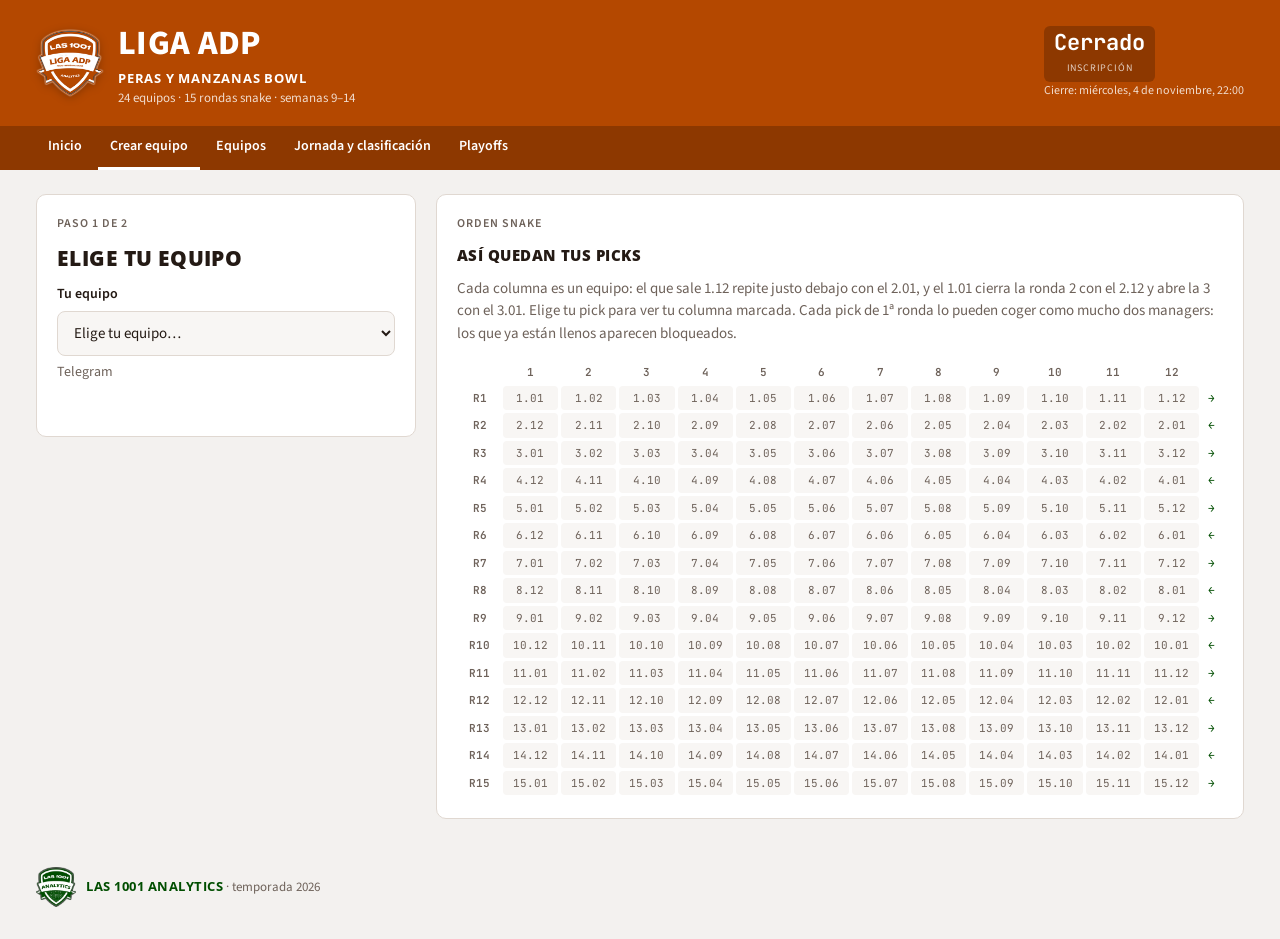
==== equipo.html @ 312ecc6f "Versionar JS y CSS para que los navegadores no usen la copia en caché Co-Authored-By: Claude Opus 5." ====
<!doctype html>
<html lang="es">
<head>
<meta charset="utf-8">
<meta name="viewport" content="width=device-width, initial-scale=1, viewport-fit=cover">
<title>Crear equipo · Liga ADP</title>
<meta name="claude:viewport-fit-sides" content="cover">
<link rel="preconnect" href="https://fonts.googleapis.com">
<link rel="preconnect" href="https://fonts.gstatic.com" crossorigin>
<link rel="stylesheet" href="https://fonts.googleapis.com/css2?family=Open+Sans:wght@700;800&family=Source+Sans+3:wght@400;600;700&family=JetBrains+Mono:wght@500;700&display=swap">
<link rel="stylesheet" href="css/styles.css?v=2026102401">
</head>
<body data-page="equipo">
<!--BODY-->
<header id="cabecera"></header>

<main class="wrap">
  <div class="notice" id="aviso-datos" hidden></div>

  <!-- Paso 1: inscripción -->
  <section class="step1" id="paso1">
    <form class="panel stack" id="form-inscripcion" novalidate>
      <div class="eyebrow">Paso 1 de 2</div>
      <h2>Elige tu equipo</h2>
      <div class="field" id="campo-manager" hidden>
        <label for="in-manager">Tu equipo</label>
        <select id="in-manager" class="select"></select>
        <div class="muted" id="manager-info" style="font-size:14px"></div>
        <div class="err" id="err-manager"></div>
      </div>
      <div class="field" id="campo-equipo">
        <label for="in-equipo">Nombre del equipo</label>
        <input type="text" id="in-equipo" maxlength="40" autocomplete="off" placeholder="Long Snapper">
        <div class="err" id="err-equipo"></div>
      </div>
      <div class="field" id="campo-telegram">
        <label for="in-telegram">Usuario de Telegram</label>
        <input type="text" id="in-telegram" maxlength="33" autocomplete="off" placeholder="@bocamolls">
        <div class="err" id="err-telegram"></div>
      </div>
      <div class="field" id="campo-grupo">
        <span id="lbl-grupo" style="font-weight:600;font-size:14px">Grupo</span>
        <div class="slots grupos" id="grupos" role="group" aria-labelledby="lbl-grupo"></div>
        <div class="err" id="err-grupo"></div>
      </div>
      <div class="field" id="campo-clave" hidden>
        <label for="in-clave">Contraseña</label>
        <div class="row">
          <input type="password" id="in-clave" maxlength="40" autocomplete="current-password" style="flex:1;min-width:0">
          <button class="btn" type="button" id="btn-entrar">Entrar</button>
        </div>
        <div class="muted" style="font-size:13px">Te la pasa el comisionado por Telegram. Así nadie más puede tocar tu equipo.</div>
        <div class="err" id="err-clave"></div>
      </div>
      <div class="field" id="campo-slot">
        <span id="lbl-slot" style="font-weight:600;font-size:14px">Pick de 1ª ronda</span>
        <div class="slots" id="slots" role="group" aria-labelledby="lbl-slot"></div>
        <div class="err" id="err-slot"></div>
      </div>
      <div class="row">
        <button class="btn" type="submit" id="btn-empezar">Ver mis 15 rondas</button>
        <button class="btn ghost" type="button" id="btn-ejemplo" hidden>Rellenar ejemplo</button>
      </div>
    </form>

    <div class="panel stack">
      <div class="eyebrow">Orden snake</div>
      <h3 id="board-titulo">Así quedan tus picks</h3>
      <p class="muted" style="margin:0">Cada columna es un equipo: el que sale 1.12 repite justo debajo con el 2.01, y el 1.01 cierra la ronda 2 con el 2.12 y abre la 3 con el 3.01. Elige tu pick para ver tu columna marcada. Cada pick de 1ª ronda lo pueden coger como mucho dos managers: los que ya están llenos aparecen bloqueados.</p>
      <div class="board-scroll"><table class="board" id="board"></table></div>
    </div>
  </section>

  <!-- Paso 2: draft -->
  <section class="step2" id="paso2" hidden>
    <div class="panel stack">
      <div class="team-head">
        <div>
          <div class="eyebrow">Paso 2 de 2 · Tu draft</div>
          <h2 id="t-equipo"></h2>
          <div class="muted" id="t-meta"></div>
        </div>
        <div class="row">
          <label class="row muted" style="font-size:13px;gap:6px"><input type="checkbox" id="chk-elegibles" checked> Sugerir solo jugadores elegibles</label>
          <span class="chip idle" id="estado-guardado" hidden></span>
          <button class="btn ghost" type="button" id="btn-editar" hidden>Cambiar datos</button>
          <button class="btn ghost" type="button" id="btn-salir" hidden>Salir</button>
        </div>
      </div>
      <p class="muted" style="margin:0">Regla: en cada ronda solo vale un jugador cuyo ADP sea igual o mayor que el número de ese pick. Escribe o busca el nombre, o filtra por posición. La columna Bye solo marca los que caen entre las semanas 9 y 14.</p>
      <div class="table-scroll">
        <table class="picks">
          <thead><tr><th>Ronda</th><th>Pick</th><th>Jugador</th><th>Pos</th><th>NFL</th><th>ADP</th><th>Bye</th><th>Estado</th></tr></thead>
          <tbody id="tbody-picks"></tbody>
        </table>
      </div>
    </div>

    <aside class="aside">
      <div class="panel stack">
        <h3>Composición</h3>
        <div class="counts" id="conteo"></div>
      </div>
      <div class="panel stack">
        <h3>Alineación puntuable</h3>
        <p class="muted" style="margin:0;font-size:13px">Cada semana puntúan los mejores. Hasta tener puntos reales, se muestra por mejor ADP.</p>
        <div class="lineup" id="alineacion"></div>
        <div class="bench-head"><h3>Banquillo</h3><span class="chip idle num" id="banquillo-n"></span></div>
        <p class="muted" style="margin:0;font-size:13px">Las 7 rondas restantes. Entran solas si un titular rinde menos o tiene bye.</p>
        <div class="lineup bench" id="banquillo"></div>
      </div>
      <div class="panel stack">
        <h3>Byes · semanas <span id="rango-semanas"></span></h3>
        <div class="byes" id="byes"></div>
      </div>
      <div class="panel stack">
        <h3>Comprobaciones</h3>
        <ul class="checks" id="checks"></ul>
        <div class="row">
          <button class="btn" type="button" id="btn-copiar" disabled>Copiar para Telegram</button>
        </div>
        <textarea class="export" id="export" readonly hidden aria-label="Equipo exportado"></textarea>
        <button class="btn ghost" type="button" id="btn-reset">Borrar mi draft</button>
        <div class="row" id="confirm-reset" hidden>
          <span class="muted" style="font-size:13px">¿Seguro? Se borran las 15 rondas.</span>
          <button class="btn" type="button" id="btn-reset-si">Sí, borrar</button>
          <button class="btn ghost" type="button" id="btn-reset-no">Cancelar</button>
        </div>
      </div>
      <div class="panel stack">
        <details>
          <summary>Puntuación (Fleaflicker 346180)</summary>
          <div class="scoring" id="scoring" style="margin-top:10px"></div>
        </details>
      </div>
    </aside>
  </section>
</main>
<footer id="pie"></footer>
<div class="sugerencias" id="sugerencias" role="listbox" aria-label="Jugadores" hidden></div>
<div class="toast" id="toast" hidden role="status"></div>
<!--/BODY-->
<script src="js/config.js?v=2026102401"></script>
<script src="js/layout.js?v=2026102401"></script>
<script src="js/draft.js?v=2026102401"></script>
<script src="js/adp.js?v=2026102401"></script>
<script src="js/liga.js?v=2026102401"></script>
<script src="js/app.js?v=2026102401"></script>
</body>
</html>
---- css/styles.css ----
/* Identidad: naranja Liga ADP + verde Las 1001 Analytics. Layout: cabecera tipo marcador + dos columnas (draft a la izquierda, panel de control fijo a la derecha). */
:root {
  --bg: #f3f1ef;
  --surface: #ffffff;
  --surface-2: #f8f6f4;
  --ink: #241a14;
  --muted: #6e625a;
  --line: #e0d8d1;
  --turf: #b44800;
  --turf-ink: #ffffff;
  --chalk: #fff7f0;
  --amber: #004e00;
  --field: #004e00;
  --ok: #1f7a2e;
  --ok-bg: #e3f2e3;
  --bad: #b3261e;
  --bad-bg: #fbe6e4;
  --warn: #8a5a00;
  --warn-bg: #fdf1d8;
  --board: #b44800;
  --board-ink: #ffffff;
  --board-chip: rgba(0, 0, 0, .22);
  --font-display: "Open Sans", "Verdana", "Segoe UI", sans-serif;
  --font-body: "Source Sans 3", "Segoe UI", system-ui, sans-serif;
  --font-mono: "JetBrains Mono", ui-monospace, "Cascadia Mono", Consolas, monospace;
  --radius: 10px;
}
@media (prefers-color-scheme: dark) {
  :root:not([data-theme="light"]) {
    --bg: #16110e; --surface: #1f1814; --surface-2: #29201b; --ink: #f1e9e3; --muted: #a8998f;
    --line: #3b2e27; --turf: #ec7a30; --turf-ink: #1a0b02; --chalk: #fff7f0; --amber: #6fc46f; --field: #6fc46f;
    --ok: #74d17f; --ok-bg: #183319; --bad: #ff8a80; --bad-bg: #3a1a18; --warn: #f2c467; --warn-bg: #3a2d12;
    --board: #8a3600; --board-ink: #fff4ec; --board-chip: rgba(0, 0, 0, .3);
    color-scheme: dark;
  }
}
:root[data-theme="dark"] {
    --bg: #16110e; --surface: #1f1814; --surface-2: #29201b; --ink: #f1e9e3; --muted: #a8998f;
    --line: #3b2e27; --turf: #ec7a30; --turf-ink: #1a0b02; --chalk: #fff7f0; --amber: #6fc46f; --field: #6fc46f;
    --ok: #74d17f; --ok-bg: #183319; --bad: #ff8a80; --bad-bg: #3a1a18; --warn: #f2c467; --warn-bg: #3a2d12;
    --board: #8a3600; --board-ink: #fff4ec; --board-chip: rgba(0, 0, 0, .3);
    color-scheme: dark;
}

* { box-sizing: border-box; }
[hidden] { display: none !important; }
body {
  background: var(--bg);
  color: var(--ink);
  font-family: var(--font-body);
  font-size: 15px;
  line-height: 1.5;
  margin: 0;
}
.wrap {
  max-width: 1240px;
  margin: 0 auto;
  padding-left: max(16px, env(safe-area-inset-left, 0px));
  padding-right: max(16px, env(safe-area-inset-right, 0px));
}
h1, h2, h3 { font-family: var(--font-display); text-wrap: balance; margin: 0; line-height: 1.1; }
.num { font-family: var(--font-mono); font-variant-numeric: tabular-nums; }
.eyebrow { font-size: 12px; letter-spacing: .08em; text-transform: uppercase; color: var(--muted); font-weight: 600; }
button, input, select { font: inherit; color: inherit; }
:focus-visible { outline: 2px solid var(--amber); outline-offset: 2px; }

/* Cabecera marcador */
.scoreboard { background: var(--board); color: var(--board-ink); }
.scoreboard .wrap { display: flex; flex-wrap: wrap; align-items: center; justify-content: space-between; gap: 16px; padding-block: 18px; }
.brand { display: flex; align-items: center; gap: 14px; min-width: 0; color: inherit; text-decoration: none; }
.brand img { width: 68px; height: auto; flex: none; filter: drop-shadow(0 2px 4px rgba(0,0,0,.25)); }
.scoreboard .h1 { font-size: clamp(24px, 4vw, 34px); font-weight: 800; letter-spacing: .01em; text-transform: uppercase; }
.scoreboard .bowl { font-family: var(--font-display); font-weight: 700; font-size: 13px; letter-spacing: .06em; text-transform: uppercase; }
.scoreboard .sub { font-size: 13px; opacity: .8; }
.clock { display: flex; gap: 6px; align-items: stretch; }
.clock div { background: var(--board-chip); border-radius: 6px; padding: 4px 10px; text-align: center; min-width: 54px; }
.clock b { display: block; font-family: var(--font-mono); font-size: 22px; color: var(--board-ink); line-height: 1.2; }
.clock small { font-size: 10px; letter-spacing: .08em; text-transform: uppercase; opacity: .75; }
.clock-label { font-size: 12px; opacity: .8; text-align: right; }

main.wrap { padding-block: 24px 48px; display: grid; gap: 20px; }
.panel { background: var(--surface); border: 1px solid var(--line); border-radius: var(--radius); padding: 20px; min-width: 0; }
.panel h2 { font-size: 21px; font-weight: 800; text-transform: uppercase; letter-spacing: .02em; }
.panel h3 { font-size: 15px; font-weight: 800; text-transform: uppercase; letter-spacing: .03em; }
.stack { display: grid; gap: 14px; }
.muted { color: var(--muted); }
.notice { font-size: 13px; padding: 10px 12px; border-radius: 8px; background: var(--warn-bg); color: var(--warn); }

/* Paso 1 */
.step1 { display: grid; gap: 20px; grid-template-columns: minmax(0, 380px) minmax(0, 1fr); align-items: start; }
.field { display: grid; gap: 6px; }
.field label { font-weight: 600; font-size: 14px; }
.field input[type="text"] { border: 1px solid var(--line); background: var(--surface-2); border-radius: 8px; padding: 10px 12px; width: 100%; }
.field select.select { border: 1px solid var(--line); background: var(--surface-2); border-radius: 8px; padding: 10px 12px; width: 100%; }
.field .err { color: var(--bad); font-size: 13px; min-height: 1em; }
.slots { display: grid; grid-template-columns: repeat(6, 1fr); gap: 6px; }
.slots button {
  border: 1px solid var(--line); background: var(--surface-2); border-radius: 8px; padding: 8px 0;
  font-family: var(--font-mono); font-weight: 600; cursor: pointer;
}
.slots button:hover { border-color: var(--turf); }
.slots button[aria-pressed="true"] { background: var(--turf); color: var(--turf-ink); border-color: var(--turf); }
.btn {
  border: 1px solid var(--turf); background: var(--turf); color: var(--turf-ink); border-radius: 8px;
  padding: 10px 16px; font-weight: 700; cursor: pointer; letter-spacing: .02em;
}
.btn.ghost { background: transparent; color: var(--turf); }
.btn:disabled { opacity: .45; cursor: not-allowed; }
.row { display: flex; flex-wrap: wrap; gap: 8px; align-items: center; }

/* Tablero snake */
.board-scroll { overflow-x: auto; }
table.board { border-collapse: separate; border-spacing: 3px; font-family: var(--font-mono); font-size: 11px; width: 100%; min-width: 560px; }
.board th { font-weight: 600; color: var(--muted); padding: 2px; }
.board td { background: var(--surface-2); border-radius: 4px; text-align: center; padding: 4px 0; color: var(--muted); }
.board td.mine { background: var(--turf); color: var(--turf-ink); font-weight: 700; }
.board .dir { color: var(--amber); }

/* Paso 2 */
.step2 { display: grid; gap: 20px; grid-template-columns: minmax(0, 1fr) minmax(0, 360px); align-items: start; }
.aside { display: grid; gap: 16px; position: sticky; top: calc(env(safe-area-inset-top, 0px) + 12px); }
.team-head { display: flex; flex-wrap: wrap; justify-content: space-between; gap: 12px; align-items: flex-end; }
.team-head h2 { font-size: 28px; }
.chip { display: inline-block; font-size: 12px; font-weight: 700; padding: 2px 8px; border-radius: 999px; white-space: nowrap; }
.chip.ok { background: var(--ok-bg); color: var(--ok); }
.chip.bad { background: var(--bad-bg); color: var(--bad); }
.chip.warn { background: var(--warn-bg); color: var(--warn); }
.chip.idle { background: var(--surface-2); color: var(--muted); }
.pos { font-family: var(--font-mono); font-size: 12px; font-weight: 700; padding: 1px 6px; border-radius: 4px; background: var(--surface-2); border: 1px solid var(--line); }

.table-scroll { overflow-x: auto; }
table.picks { width: 100%; border-collapse: collapse; min-width: 640px; }
.picks th { text-align: left; font-size: 12px; letter-spacing: .06em; text-transform: uppercase; color: var(--muted); padding: 8px 6px; border-bottom: 2px solid var(--line); }
.picks td { padding: 6px; border-bottom: 1px solid var(--line); vertical-align: middle; }
.picks tr.is-bad td { background: var(--bad-bg); }
.picks .pick b { font-family: var(--font-mono); font-size: 15px; }
.picks .pick small { display: block; color: var(--muted); font-family: var(--font-mono); font-size: 11px; }
.picks input { width: 100%; min-width: 180px; border: 1px solid var(--line); background: var(--surface-2); border-radius: 6px; padding: 7px 9px; }
.picks tr.is-bad input { border-color: var(--bad); }
.picks .sel-pos { font-family: var(--font-mono); font-size: 12px; font-weight: 700; border: 1px solid var(--line); background: var(--surface-2); border-radius: 6px; padding: 6px 4px; }
.picks .motivo { font-size: 12px; color: var(--bad); margin-top: 3px; }

/* Panel lateral */
.counts { display: grid; grid-template-columns: repeat(6, 1fr); gap: 6px; text-align: center; }
.counts div { border-radius: 8px; padding: 6px 0; background: var(--surface-2); border: 1px solid var(--line); }
.counts b { display: block; font-family: var(--font-mono); font-size: 20px; }
.counts small { font-size: 11px; color: var(--muted); line-height: 1.2; display: block; }
.counts .short { border-color: var(--bad); }
.counts .short b { color: var(--bad); }
.lineup { display: grid; gap: 4px; }
.lineup div { display: grid; grid-template-columns: 46px 1fr auto; gap: 8px; align-items: center; font-size: 14px; }
.lineup .slot { font-family: var(--font-mono); font-weight: 700; font-size: 12px; color: var(--field); }
.lineup .empty { color: var(--muted); font-style: italic; }
.byes { display: grid; grid-template-columns: 44px repeat(var(--cols), 1fr); gap: 2px; font-family: var(--font-mono); font-size: 10px; }
.byes span { text-align: center; padding: 3px 0; border-radius: 3px; }
.byes .h { color: var(--muted); }
.byes .y { background: var(--ok-bg); color: var(--ok); }
.byes .n { background: var(--bad-bg); color: var(--bad); font-weight: 700; }
ul.checks { margin: 0; padding: 0; list-style: none; display: grid; gap: 6px; font-size: 13px; }
ul.checks li { padding: 6px 8px; border-radius: 6px; }
ul.checks li.e { background: var(--bad-bg); color: var(--bad); }
ul.checks li.w { background: var(--warn-bg); color: var(--warn); }
ul.checks li.g { background: var(--ok-bg); color: var(--ok); }
textarea.export { width: 100%; min-height: 120px; font-family: var(--font-mono); font-size: 12px; border: 1px solid var(--line); border-radius: 8px; background: var(--surface-2); padding: 8px; }
.scoring { display: grid; grid-template-columns: 1fr auto; gap: 2px 12px; font-size: 13px; }
.scoring span:nth-child(even) { font-family: var(--font-mono); text-align: right; }
details summary { cursor: pointer; font-weight: 600; }
.toast { position: fixed; left: 50%; transform: translateX(-50%); bottom: calc(16px + env(safe-area-inset-bottom, 0px)); background: var(--ink); color: var(--bg); padding: 10px 16px; border-radius: 8px; font-size: 14px; }

@media (max-width: 900px) {
  .step1, .step2 { grid-template-columns: minmax(0, 1fr); }
  .aside { position: static; }
}
@media (prefers-reduced-motion: no-preference) {
  .picks tr { transition: background-color .2s; }
}

/* Pie con el sello de Analytics */
.foot { display: flex; align-items: center; gap: 10px; padding-block: 0 32px; color: var(--muted); font-size: 13px; }
.foot img { width: 40px; height: auto; }
.foot b { color: var(--field); font-family: var(--font-display); text-transform: uppercase; letter-spacing: .04em; }
.bench-head { display: flex; justify-content: space-between; align-items: center; gap: 8px; padding-top: 10px; border-top: 1px dashed var(--line); }
.lineup.bench .slot { color: var(--muted); }

/* Menú de secciones */
.menu { background: var(--board-chip); }
.menu .wrap { display: flex; gap: 4px; overflow-x: auto; padding-block: 0; }
.menu a { color: var(--board-ink); text-decoration: none; font-weight: 600; font-size: 14px; padding: 10px 12px; white-space: nowrap; border-bottom: 3px solid transparent; }
.menu a:hover { border-bottom-color: rgba(255,255,255,.5); }
.menu a[aria-current="page"] { border-bottom-color: var(--board-ink); }

.slots.grupos { grid-template-columns: repeat(2, 1fr); }
.slots.grupos button { font-family: var(--font-body); }
.slots button:disabled { opacity: .35; text-decoration: line-through; cursor: not-allowed; }

/* Inicio */
.hero { display: grid; grid-template-columns: auto minmax(0, 1fr); gap: 24px; align-items: center; }
.hero img { width: 150px; height: auto; }
.hero h1 { font-size: clamp(28px, 5vw, 44px); font-weight: 800; text-transform: uppercase; }
.hero p { margin: 6px 0 0; max-width: 62ch; }
.accesos { display: grid; grid-template-columns: repeat(auto-fit, minmax(230px, 1fr)); gap: 14px; }
.acceso { display: grid; gap: 6px; align-content: start; text-decoration: none; color: inherit; background: var(--surface); border: 1px solid var(--line); border-radius: var(--radius); padding: 18px; }
.acceso:hover { border-color: var(--turf); }
.acceso h2 { font-size: 18px; font-weight: 800; text-transform: uppercase; color: var(--turf); }
.acceso p { margin: 0; color: var(--muted); font-size: 14px; }
.acceso.principal { background: var(--turf); border-color: var(--turf); }
.acceso.principal h2, .acceso.principal p { color: var(--turf-ink); }
.dos { display: grid; grid-template-columns: repeat(2, minmax(0, 1fr)); gap: 20px; }
.dos > :only-child { grid-column: 1 / -1; }

/* Tablas de clasificación */
table.tabla { width: 100%; border-collapse: collapse; font-size: 14px; }
.tabla th { text-align: left; font-size: 11px; letter-spacing: .06em; text-transform: uppercase; color: var(--muted); padding: 6px; border-bottom: 2px solid var(--line); white-space: nowrap; }
.tabla td { padding: 7px 6px; border-bottom: 1px solid var(--line); }
.tabla td.n, .tabla th.n { text-align: right; font-family: var(--font-mono); font-variant-numeric: tabular-nums; white-space: nowrap; }
.tabla tr.top td { background: var(--ok-bg); }
.tabla tr.zona td:first-child { box-shadow: inset 3px 0 0 var(--field); }
.tabla .rk { font-family: var(--font-mono); font-weight: 700; width: 2.5em; }
.tabla .eq b { display: block; }
.tabla .eq small { color: var(--muted); }
.tabla button.ver { border: 0; background: none; color: var(--turf); font-weight: 700; cursor: pointer; padding: 0; text-align: left; }
.tabla tr.detalle td { background: var(--surface-2); font-size: 13px; }
.selector { display: flex; flex-wrap: wrap; gap: 6px; }
.selector button { border: 1px solid var(--line); background: var(--surface-2); border-radius: 999px; padding: 5px 12px; cursor: pointer; font-weight: 600; font-family: var(--font-mono); }
.selector button[aria-pressed="true"] { background: var(--turf); color: var(--turf-ink); border-color: var(--turf); }
.selector button:disabled { opacity: .4; cursor: not-allowed; }

/* Equipos */
.filtros { display: flex; flex-wrap: wrap; gap: 10px; align-items: center; }
.filtros input[type="search"] { border: 1px solid var(--line); background: var(--surface-2); border-radius: 8px; padding: 8px 10px; min-width: 0; flex: 1 1 220px; }
.rejilla { display: grid; grid-template-columns: repeat(auto-fill, minmax(260px, 1fr)); gap: 14px; }
.tarjeta { background: var(--surface); border: 1px solid var(--line); border-radius: var(--radius); padding: 14px; display: grid; gap: 8px; align-content: start; min-width: 0; }
.tarjeta header { display: flex; justify-content: space-between; gap: 8px; align-items: baseline; }
.tarjeta h3 { font-size: 16px; font-weight: 800; }
.tarjeta ol { margin: 0; padding: 0; list-style: none; display: grid; gap: 2px; font-size: 13px; }
.tarjeta li { display: grid; grid-template-columns: 38px 1fr auto; gap: 6px; align-items: center; }
.tarjeta li .num { color: var(--muted); font-size: 11px; }
.tarjeta li.match { background: var(--warn-bg); border-radius: 4px; }
.barra { height: 8px; border-radius: 4px; background: var(--turf); }

/* Playoffs */
.plazas { display: grid; gap: 6px; }
.plaza { display: grid; grid-template-columns: 92px minmax(0, 1fr) auto; gap: 10px; align-items: center; padding: 9px 10px; border: 1px solid var(--line); border-radius: 8px; background: var(--surface-2); }
.plaza .cuando { font-family: var(--font-mono); font-size: 12px; font-weight: 700; color: var(--muted); text-transform: uppercase; }
.plaza.dentro { background: var(--ok-bg); border-color: transparent; }
.plaza.dentro .cuando { color: var(--ok); }
.plaza .pend { color: var(--muted); font-style: italic; }
.plaza small { display: block; color: var(--muted); font-size: 12px; }

@media (max-width: 700px) {
  .dos { grid-template-columns: minmax(0, 1fr); }
  .hero { grid-template-columns: minmax(0, 1fr); }
  .hero img { width: 110px; }
}
.menu .wrap { justify-content: flex-start; }
.tabla .eq small { display: block; }

/* Cuadro de playoffs */
.cuadro { display: grid; grid-template-columns: repeat(3, minmax(200px, 1fr)); gap: 14px; align-items: center; min-width: 640px; }
.ronda { display: grid; gap: 12px; align-content: center; }
.cruce { display: grid; gap: 2px; border: 1px solid var(--line); border-radius: 8px; overflow: hidden; background: var(--surface-2); }
.lado { display: grid; grid-template-columns: 22px minmax(0, 1fr) auto; gap: 8px; align-items: center; padding: 7px 9px; font-size: 13px; background: var(--surface); }
.lado .seed { color: var(--muted); font-size: 11px; }
.lado.gana { background: var(--ok-bg); font-weight: 700; }
.lado.pend { display: block; color: var(--muted); font-style: italic; }

/* Seguimiento de inscripción en la portada */
.pendientes { list-style: none; margin: 0; padding: 0; display: grid; grid-template-columns: repeat(auto-fill, minmax(260px, 1fr)); gap: 6px 16px; }
.pendientes li { display: flex; justify-content: space-between; align-items: center; gap: 8px; padding: 6px 0; border-bottom: 1px solid var(--line); font-size: 14px; min-width: 0; }
.pendientes li > span:first-child { min-width: 0; overflow: hidden; text-overflow: ellipsis; white-space: nowrap; }

/* Buscador de jugadores de cada ronda */
.sugerencias { position: fixed; z-index: 50; overflow-y: auto; background: var(--surface); border: 1px solid var(--line); border-radius: 8px; box-shadow: 0 8px 24px rgba(0,0,0,.18); padding: 4px; }
.sugerencias .sug { display: flex; align-items: baseline; gap: 8px; padding: 7px 9px; border-radius: 6px; cursor: pointer; font-size: 14px; }
.sugerencias .sug b { white-space: nowrap; overflow: hidden; text-overflow: ellipsis; min-width: 0; }
.sugerencias .sug span { color: var(--muted); font-size: 12px; font-family: var(--font-mono); white-space: nowrap; overflow: hidden; text-overflow: ellipsis; min-width: 0; }
.sugerencias .sug b { flex: none; max-width: 55%; }
.sugerencias .sug .chip { margin-left: auto; }
.sugerencias .sug:hover, .sugerencias .sug.on { background: var(--surface-2); }
.sugerencias .sug.vacio { color: var(--muted); cursor: default; }
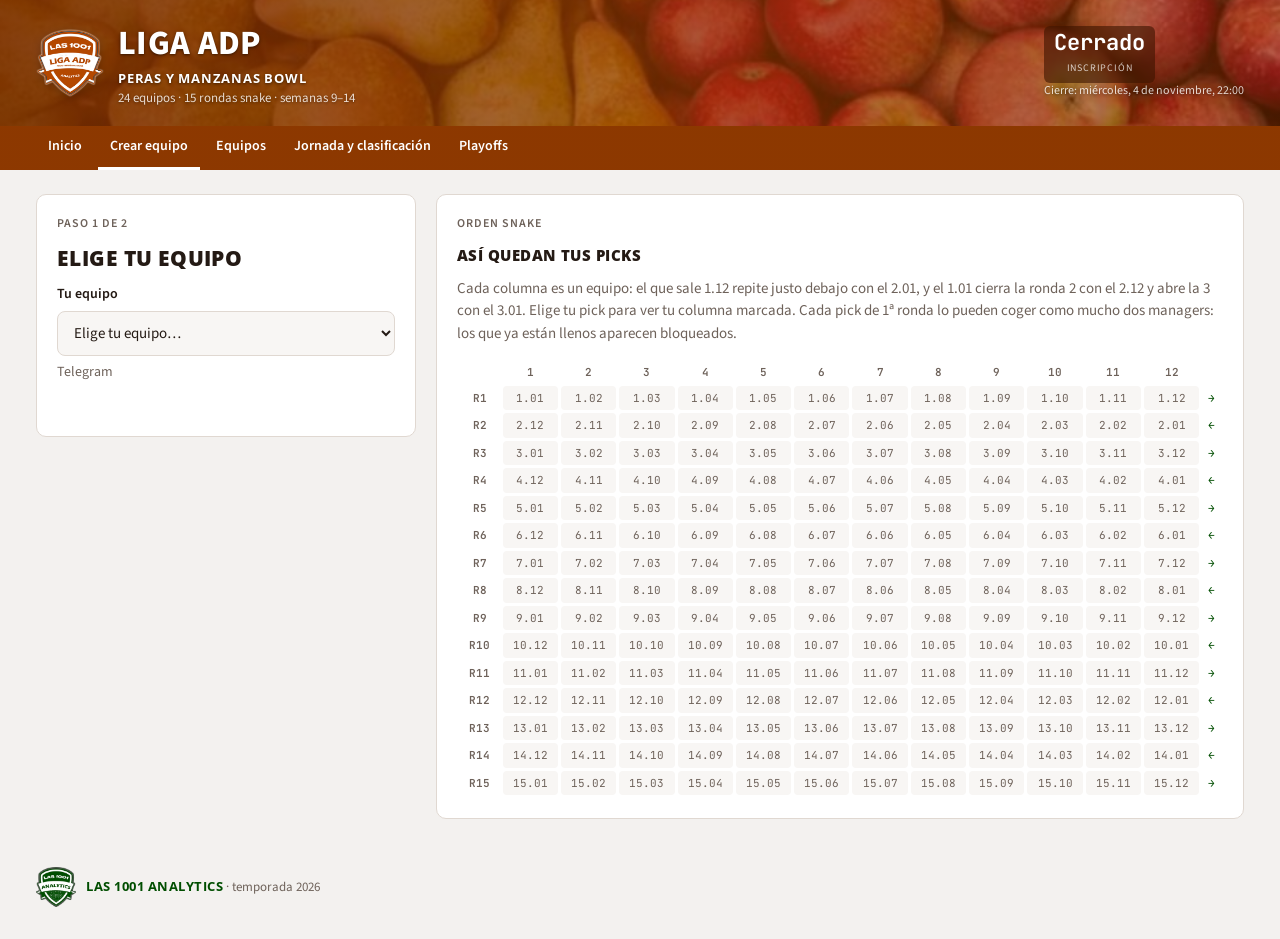
==== commit edb7cfea: "Banner de peras y manzanas en la cabecera Co-Authored-By: Claude Opus 5.5 (1M context) <noreply@anth" ====
--- a/equipo.html
+++ b/equipo.html
@@ -8,7 +8,10 @@
 <link rel="preconnect" href="https://fonts.googleapis.com">
 <link rel="preconnect" href="https://fonts.gstatic.com" crossorigin>
 <link rel="stylesheet" href="https://fonts.googleapis.com/css2?family=Open+Sans:wght@700;800&family=Source+Sans+3:wght@400;600;700&family=JetBrains+Mono:wght@500;700&display=swap">
-<link rel="stylesheet" href="css/styles.css?v=2026102401">
+<link rel="icon" href="favicon.ico" sizes="any">
+<link rel="icon" type="image/png" sizes="32x32" href="img/favicon-32.png">
+<link rel="apple-touch-icon" href="img/apple-touch-icon.png">
+<link rel="stylesheet" href="css/styles.css?v=2026102404">
 </head>
 <body data-page="equipo">
 <!--BODY-->
@@ -87,7 +90,7 @@
           <button class="btn ghost" type="button" id="btn-salir" hidden>Salir</button>
         </div>
       </div>
-      <p class="muted" style="margin:0">Regla: en cada ronda solo vale un jugador cuyo ADP sea igual o mayor que el número de ese pick. Escribe o busca el nombre, o filtra por posición. La columna Bye solo marca los que caen entre las semanas 9 y 14.</p>
+      <p class="muted" style="margin:0">Regla: en cada ronda solo vale un jugador cuyo ADP sea igual o mayor que el número de ese pick. Escribe o busca el nombre, o filtra por posición. En la columna Bye, «Hecho» quiere decir que descansa antes de la semana 9 y no le afecta.</p>
       <div class="table-scroll">
         <table class="picks">
           <thead><tr><th>Ronda</th><th>Pick</th><th>Jugador</th><th>Pos</th><th>NFL</th><th>ADP</th><th>Bye</th><th>Estado</th></tr></thead>
@@ -140,11 +143,11 @@
 <div class="sugerencias" id="sugerencias" role="listbox" aria-label="Jugadores" hidden></div>
 <div class="toast" id="toast" hidden role="status"></div>
 <!--/BODY-->
-<script src="js/config.js?v=2026102401"></script>
-<script src="js/layout.js?v=2026102401"></script>
-<script src="js/draft.js?v=2026102401"></script>
-<script src="js/adp.js?v=2026102401"></script>
-<script src="js/liga.js?v=2026102401"></script>
-<script src="js/app.js?v=2026102401"></script>
+<script src="js/config.js?v=2026102404"></script>
+<script src="js/layout.js?v=2026102404"></script>
+<script src="js/draft.js?v=2026102404"></script>
+<script src="js/adp.js?v=2026102404"></script>
+<script src="js/liga.js?v=2026102404"></script>
+<script src="js/app.js?v=2026102404"></script>
 </body>
 </html>
--- a/css/styles.css
+++ b/css/styles.css
@@ -65,7 +65,15 @@
 :focus-visible { outline: 2px solid var(--amber); outline-offset: 2px; }
 
 /* Cabecera marcador */
-.scoreboard { background: var(--board); color: var(--board-ink); }
+.scoreboard {
+  color: var(--board-ink);
+  background:
+    linear-gradient(90deg, rgba(120, 45, 0, .9) 0%, rgba(140, 54, 0, .72) 50%, rgba(120, 45, 0, .55) 100%),
+    url("../img/banner-peras-manzanas.jpg") center 40% / cover no-repeat,
+    var(--board);
+}
+.scoreboard .brand, .scoreboard .clock-label { text-shadow: 0 1px 3px rgba(0,0,0,.55); }
+.scoreboard .clock div { background: rgba(60, 20, 0, .6); backdrop-filter: blur(2px); }
 .scoreboard .wrap { display: flex; flex-wrap: wrap; align-items: center; justify-content: space-between; gap: 16px; padding-block: 18px; }
 .brand { display: flex; align-items: center; gap: 14px; min-width: 0; color: inherit; text-decoration: none; }
 .brand img { width: 68px; height: auto; flex: none; filter: drop-shadow(0 2px 4px rgba(0,0,0,.25)); }
@@ -183,7 +191,7 @@
 .lineup.bench .slot { color: var(--muted); }
 
 /* Menú de secciones */
-.menu { background: var(--board-chip); }
+.menu { background: linear-gradient(var(--board-chip), var(--board-chip)), var(--board); }
 .menu .wrap { display: flex; gap: 4px; overflow-x: auto; padding-block: 0; }
 .menu a { color: var(--board-ink); text-decoration: none; font-weight: 600; font-size: 14px; padding: 10px 12px; white-space: nowrap; border-bottom: 3px solid transparent; }
 .menu a:hover { border-bottom-color: rgba(255,255,255,.5); }
@@ -278,3 +286,4 @@
 .sugerencias .sug .chip { margin-left: auto; }
 .sugerencias .sug:hover, .sugerencias .sug.on { background: var(--surface-2); }
 .sugerencias .sug.vacio { color: var(--muted); cursor: default; }
+.picks .c-bye.fuera { color: var(--muted); font-family: var(--font-body); font-size: 12px; }
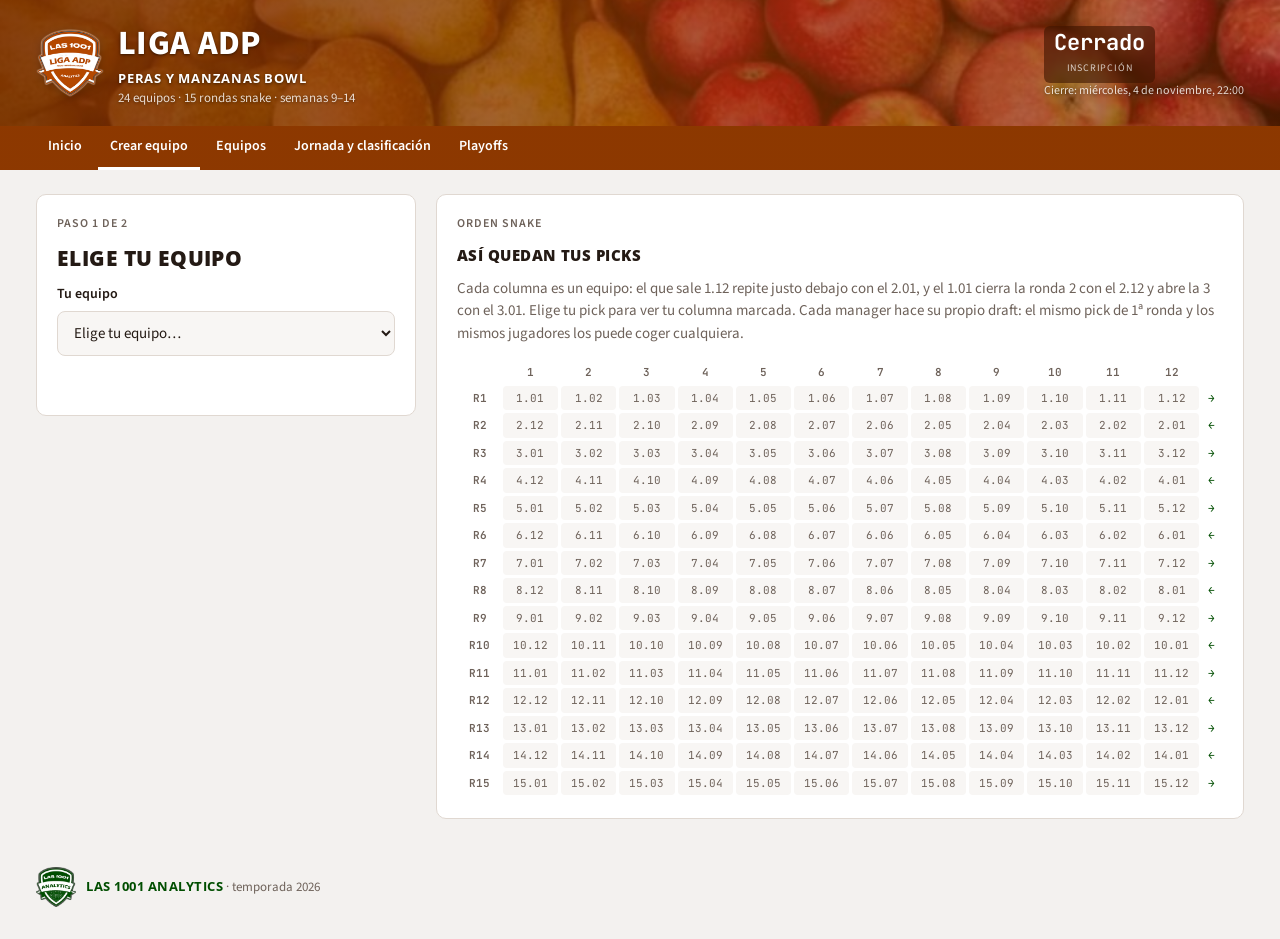
==== commit a962fb60: "Pick de 1ª ronda sin límite de managers (maxPorSlot 0) Co-Authored-By: Claude Opus 5.5 <noreply@anth" ====
--- a/equipo.html
+++ b/equipo.html
@@ -11,7 +11,7 @@
 <link rel="icon" href="favicon.ico" sizes="any">
 <link rel="icon" type="image/png" sizes="32x32" href="img/favicon-32.png">
 <link rel="apple-touch-icon" href="img/apple-touch-icon.png">
-<link rel="stylesheet" href="css/styles.css?v=2026102404">
+<link rel="stylesheet" href="css/styles.css?v=2026102701">
 </head>
 <body data-page="equipo">
 <!--BODY-->
@@ -69,7 +69,7 @@
     <div class="panel stack">
       <div class="eyebrow">Orden snake</div>
       <h3 id="board-titulo">Así quedan tus picks</h3>
-      <p class="muted" style="margin:0">Cada columna es un equipo: el que sale 1.12 repite justo debajo con el 2.01, y el 1.01 cierra la ronda 2 con el 2.12 y abre la 3 con el 3.01. Elige tu pick para ver tu columna marcada. Cada pick de 1ª ronda lo pueden coger como mucho dos managers: los que ya están llenos aparecen bloqueados.</p>
+      <p class="muted" style="margin:0">Cada columna es un equipo: el que sale 1.12 repite justo debajo con el 2.01, y el 1.01 cierra la ronda 2 con el 2.12 y abre la 3 con el 3.01. Elige tu pick para ver tu columna marcada. Cada manager hace su propio draft: el mismo pick de 1ª ronda y los mismos jugadores los puede coger cualquiera.</p>
       <div class="board-scroll"><table class="board" id="board"></table></div>
     </div>
   </section>
@@ -143,11 +143,11 @@
 <div class="sugerencias" id="sugerencias" role="listbox" aria-label="Jugadores" hidden></div>
 <div class="toast" id="toast" hidden role="status"></div>
 <!--/BODY-->
-<script src="js/config.js?v=2026102404"></script>
-<script src="js/layout.js?v=2026102404"></script>
-<script src="js/draft.js?v=2026102404"></script>
-<script src="js/adp.js?v=2026102404"></script>
-<script src="js/liga.js?v=2026102404"></script>
-<script src="js/app.js?v=2026102404"></script>
+<script src="js/config.js?v=2026102701"></script>
+<script src="js/layout.js?v=2026102701"></script>
+<script src="js/draft.js?v=2026102701"></script>
+<script src="js/adp.js?v=2026102701"></script>
+<script src="js/liga.js?v=2026102701"></script>
+<script src="js/app.js?v=2026102701"></script>
 </body>
 </html>
